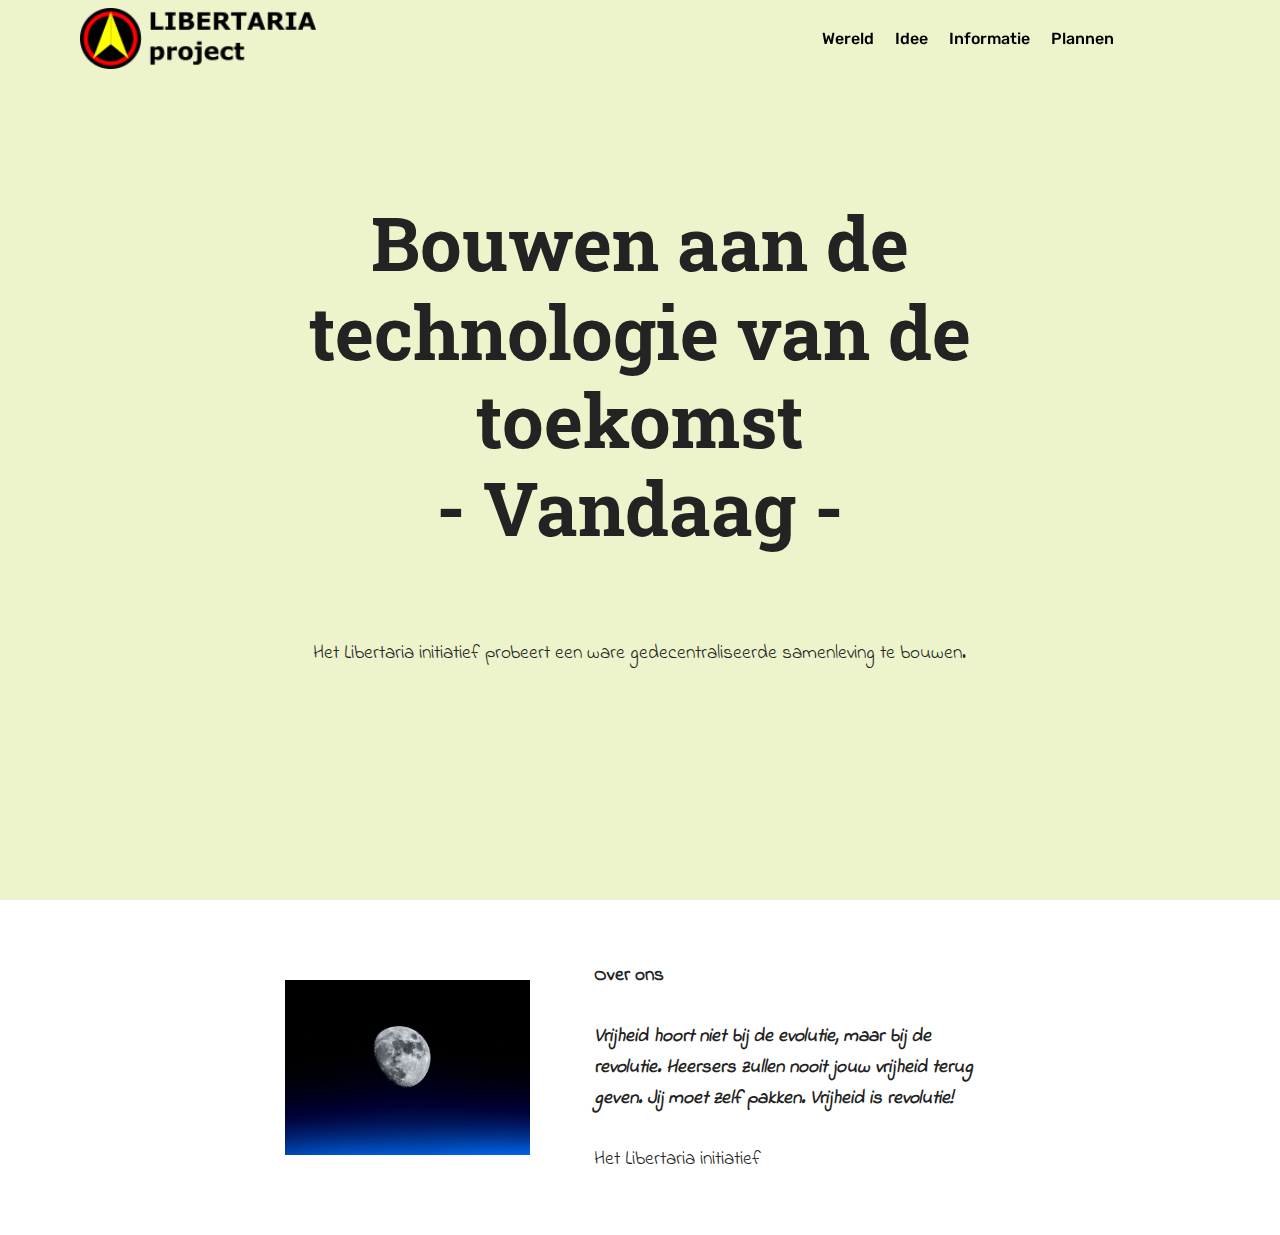
==== index.html @ 9c14b632 "create github pages" ====
<!DOCTYPE html>
<html>
<head>
  <!-- Site made with Mobirise Website Builder v4.1.7, https://mobirise.com -->
  <meta charset="UTF-8">
  <meta http-equiv="X-UA-Compatible" content="IE=edge">
  <meta name="generator" content="Mobirise v4.1.7, mobirise.com">
  <meta name="viewport" content="width=device-width, initial-scale=1">
  <link rel="shortcut icon" href="assets/images/libertaria-projectsmall-217x56.png" type="image/x-icon">
  <meta name="description" content="">
  <title>Home</title>
  <link rel="stylesheet" href="assets/web/assets/mobirise-icons/mobirise-icons.css">
  <link rel="stylesheet" href="assets/tether/tether.min.css">
  <link rel="stylesheet" href="assets/bootstrap/css/bootstrap.min.css">
  <link rel="stylesheet" href="assets/dropdown/css/style.css">
  <link rel="stylesheet" href="assets/theme/css/style.css">
  <link href="https://fonts.googleapis.com/css?family=Roboto+Slab:100,300,400,700" rel="stylesheet">
  <link href="https://fonts.googleapis.com/css?family=Rubik:300,300i,400,400i,500,500i,700,700i,900,900i" rel="stylesheet">
  <link href="https://fonts.googleapis.com/css?family=Indie+Flower:400" rel="stylesheet">
  <link href="assets/fonts/style.css" rel="stylesheet">
  <link rel="stylesheet" href="assets/mobirise/css/mbr-additional.css" type="text/css">
  
  
  
</head>
<body>
<section class="menu cid-quaQHUCO33" once="menu" id="menu2-0" data-rv-view="295">

    

    <nav class="navbar navbar-dropdown align-items-center navbar-fixed-top navbar-toggleable-sm bg-color transparent">
        <button class="navbar-toggler navbar-toggler-right" type="button" data-toggle="collapse" data-target="#navbarSupportedContent" aria-controls="navbarSupportedContent" aria-expanded="false" aria-label="Toggle navigation">
            <div class="hamburger">
                <span></span>
                <span></span>
                <span></span>
                <span></span>
            </div>
        </button>
        <div class="menu-logo">
            <div class="navbar-brand">
                <span class="navbar-logo">
                    <a href="index.html">
                        <img src="assets/images/libertaria-projectsmall-217x56.png" alt="Mobirise" title="" media-simple="true" style="height: 3.8rem;">
                    </a>
                </span>
                
            </div>
        </div>
        <div class="collapse navbar-collapse" id="navbarSupportedContent">
            <ul class="navbar-nav nav-dropdown nav-right" data-app-modern-menu="true"><li class="nav-item">
                    <a class="nav-link link text-black display-4" href="index.html">Wereld</a>
                </li><li class="nav-item"><a class="nav-link link text-black display-4" href="https://cammy1982.github.io/2NDLIB/idee.html">Idee</a></li><li class="nav-item"><a class="nav-link link text-black display-4" href="index.html">Informatie</a></li>
                <li class="nav-item">
                    <a class="nav-link link text-black display-4" href="index.html">Plannen &nbsp; &nbsp; &nbsp; &nbsp; &nbsp; &nbsp; &nbsp; &nbsp; &nbsp;&nbsp;</a>
                </li></ul>
            
        </div>
    </nav>
</section>

<section class="engine"><a href="https://mobirise.co/h">make a website</a></section><section class="cid-quaQOUe6c3 mbr-fullscreen" id="header2-1" data-bg-video="https://www.youtube.com/watch?v=McKlm_o2qlA&amp;index=49&amp;list=PLGmxyVGSCDKvmLInHxJ9VdiwEb82Lxd2E" data-rv-view="297">

    

    <div class="mbr-overlay" style="opacity: 0.4; background-color: rgb(234, 249, 149);"></div>

    <div class="container align-center">
        <div class="media-container-column mbr-white col-md-10 offset-md-1">
            <h1 class="mbr-section-title mbr-bold pb-3 mbr-fonts-style display-1">
                Bouwen aan de technologie van de toekomst<br>- Vandaag -</h1>
            
            <p class="mbr-text pb-3 mbr-fonts-style display-5"><br><br>Het Libertaria initiatief probeert een ware gedecentraliseerde samenleving te bouwen.</p>
            
        </div>
    </div>
    
</section>

<section class="mbr-section content6 cid-quaWLDuo01" id="content6-5" data-rv-view="301">
    
     
    
    <div class="container">
        <div class="media-container-row">
            <div class="col-12 col-md-8">
                <div class="media-container-row">
                    <div class="mbr-figure" style="width: 70%;">
                      <img src="assets/images/mbr-1512x1080.jpg" alt="Mobirise" title="" media-simple="true">  
                    </div>
                    <div class="media-content">
                        <div class="mbr-section-text">
                            <p class="mbr-text mb-0 mbr-fonts-style display-5"><strong>Over ons</strong><br><br><em><strong>Vrijheid hoort niet bij de evolutie, maar bij de revolutie. Heersers zullen nooit jouw vrijheid terug geven. Jij moet zelf pakken. Vrijheid is revolutie!&nbsp;</strong></em><br><br>Het Libertaria initiatief&nbsp;</p>
                        </div>
                    </div>
                </div>
            </div>
        </div>
    </div>
</section>


  <script src="assets/web/assets/jquery/jquery.min.js"></script>
  <script src="assets/tether/tether.min.js"></script>
  <script src="assets/bootstrap/js/bootstrap.min.js"></script>
  <script src="assets/smooth-scroll/smooth-scroll.js"></script>
  <script src="assets/dropdown/js/script.min.js"></script>
  <script src="assets/touch-swipe/jquery.touch-swipe.min.js"></script>
  <script src="assets/jquery-mb-ytplayer/jquery.mb.ytplayer.min.js"></script>
  <script src="assets/jquery-mb-vimeo_player/jquery.mb.vimeo_player.js"></script>
  <script src="assets/theme/js/script.js"></script>
  
  
</body>
</html>
---- assets/web/assets/mobirise-icons/mobirise-icons.css ----
@font-face {
  font-family: 'MobiriseIcons';
  src:  url('mobirise-icons.eot?spat4u');
  src:  url('mobirise-icons.eot?spat4u#iefix') format('embedded-opentype'),
    url('mobirise-icons.ttf?spat4u') format('truetype'),
    url('mobirise-icons.woff?spat4u') format('woff'),
    url('mobirise-icons.svg?spat4u#MobiriseIcons') format('svg');
  font-weight: normal;
  font-style: normal;
}

[class^="mbri-"], [class*=" mbri-"] {
  /* use !important to prevent issues with browser extensions that change fonts */
  font-family: MobiriseIcons !important;
  speak: none;
  font-style: normal;
  font-weight: normal;
  font-variant: normal;
  text-transform: none;
  line-height: 1;

  /* Better Font Rendering =========== */
  -webkit-font-smoothing: antialiased;
  -moz-osx-font-smoothing: grayscale;
}

.mbri-add-submenu:before {
  content: "\e900";
}
.mbri-alert:before {
  content: "\e901";
}
.mbri-align-center:before {
  content: "\e902";
}
.mbri-align-justify:before {
  content: "\e903";
}
.mbri-align-left:before {
  content: "\e904";
}
.mbri-align-right:before {
  content: "\e905";
}
.mbri-android:before {
  content: "\e906";
}
.mbri-apple:before {
  content: "\e907";
}
.mbri-arrow-down:before {
  content: "\e908";
}
.mbri-arrow-next:before {
  content: "\e909";
}
.mbri-arrow-prev:before {
  content: "\e90a";
}
.mbri-arrow-up:before {
  content: "\e90b";
}
.mbri-bold:before {
  content: "\e90c";
}
.mbri-bookmark:before {
  content: "\e90d";
}
.mbri-bootstrap:before {
  content: "\e90e";
}
.mbri-briefcase:before {
  content: "\e90f";
}
.mbri-browse:before {
  content: "\e910";
}
.mbri-bulleted-list:before {
  content: "\e911";
}
.mbri-calendar:before {
  content: "\e912";
}
.mbri-camera:before {
  content: "\e913";
}
.mbri-cart-add:before {
  content: "\e914";
}
.mbri-cart-full:before {
  content: "\e915";
}
.mbri-cash:before {
  content: "\e916";
}
.mbri-change-style:before {
  content: "\e917";
}
.mbri-chat:before {
  content: "\e918";
}
.mbri-clock:before {
  content: "\e919";
}
.mbri-close:before {
  content: "\e91a";
}
.mbri-cloud:before {
  content: "\e91b";
}
.mbri-code:before {
  content: "\e91c";
}
.mbri-contact-form:before {
  content: "\e91d";
}
.mbri-credit-card:before {
  content: "\e91e";
}
.mbri-cursor-click:before {
  content: "\e91f";
}
.mbri-cust-feedback:before {
  content: "\e920";
}
.mbri-database:before {
  content: "\e921";
}
.mbri-delivery:before {
  content: "\e922";
}
.mbri-desktop:before {
  content: "\e923";
}
.mbri-devices:before {
  content: "\e924";
}
.mbri-down:before {
  content: "\e925";
}
.mbri-download:before {
  content: "\e989";
}
.mbri-drag-n-drop:before {
  content: "\e927";
}
.mbri-drag-n-drop2:before {
  content: "\e928";
}
.mbri-edit:before {
  content: "\e929";
}
.mbri-edit2:before {
  content: "\e92a";
}
.mbri-error:before {
  content: "\e92b";
}
.mbri-extension:before {
  content: "\e92c";
}
.mbri-features:before {
  content: "\e92d";
}
.mbri-file:before {
  content: "\e92e";
}
.mbri-flag:before {
  content: "\e92f";
}
.mbri-folder:before {
  content: "\e930";
}
.mbri-gift:before {
  content: "\e931";
}
.mbri-github:before {
  content: "\e932";
}
.mbri-globe:before {
  content: "\e933";
}
.mbri-globe-2:before {
  content: "\e934";
}
.mbri-growing-chart:before {
  content: "\e935";
}
.mbri-hearth:before {
  content: "\e936";
}
.mbri-help:before {
  content: "\e937";
}
.mbri-home:before {
  content: "\e938";
}
.mbri-hot-cup:before {
  content: "\e939";
}
.mbri-idea:before {
  content: "\e93a";
}
.mbri-image-gallery:before {
  content: "\e93b";
}
.mbri-image-slider:before {
  content: "\e93c";
}
.mbri-info:before {
  content: "\e93d";
}
.mbri-italic:before {
  content: "\e93e";
}
.mbri-key:before {
  content: "\e93f";
}
.mbri-laptop:before {
  content: "\e940";
}
.mbri-layers:before {
  content: "\e941";
}
.mbri-left-right:before {
  content: "\e942";
}
.mbri-left:before {
  content: "\e943";
}
.mbri-letter:before {
  content: "\e944";
}
.mbri-like:before {
  content: "\e945";
}
.mbri-link:before {
  content: "\e946";
}
.mbri-lock:before {
  content: "\e947";
}
.mbri-login:before {
  content: "\e948";
}
.mbri-logout:before {
  content: "\e949";
}
.mbri-magic-stick:before {
  content: "\e94a";
}
.mbri-map-pin:before {
  content: "\e94b";
}
.mbri-menu:before {
  content: "\e94c";
}
.mbri-mobile:before {
  content: "\e94d";
}
.mbri-mobile2:before {
  content: "\e94e";
}
.mbri-mobirise:before {
  content: "\e94f";
}
.mbri-more-horizontal:before {
  content: "\e950";
}
.mbri-more-vertical:before {
  content: "\e951";
}
.mbri-music:before {
  content: "\e952";
}
.mbri-new-file:before {
  content: "\e953";
}
.mbri-numbered-list:before {
  content: "\e954";
}
.mbri-opened-folder:before {
  content: "\e955";
}
.mbri-pages:before {
  content: "\e956";
}
.mbri-paper-plane:before {
  content: "\e957";
}
.mbri-paperclip:before {
  content: "\e958";
}
.mbri-photo:before {
  content: "\e959";
}
.mbri-photos:before {
  content: "\e95a";
}
.mbri-pin:before {
  content: "\e95b";
}
.mbri-play:before {
  content: "\e95c";
}
.mbri-plus:before {
  content: "\e95d";
}
.mbri-preview:before {
  content: "\e95e";
}
.mbri-print:before {
  content: "\e95f";
}
.mbri-protect:before {
  content: "\e960";
}
.mbri-question:before {
  content: "\e961";
}
.mbri-quote-left:before {
  content: "\e962";
}
.mbri-quote-right:before {
  content: "\e963";
}
.mbri-refresh:before {
  content: "\e964";
}
.mbri-responsive:before {
  content: "\e965";
}
.mbri-right:before {
  content: "\e966";
}
.mbri-rocket:before {
  content: "\e967";
}
.mbri-sad-face:before {
  content: "\e968";
}
.mbri-sale:before {
  content: "\e969";
}
.mbri-save:before {
  content: "\e96a";
}
.mbri-search:before {
  content: "\e96b";
}
.mbri-setting:before {
  content: "\e96c";
}
.mbri-setting2:before {
  content: "\e96d";
}
.mbri-setting3:before {
  content: "\e96e";
}
.mbri-share:before {
  content: "\e96f";
}
.mbri-shopping-bag:before {
  content: "\e970";
}
.mbri-shopping-basket:before {
  content: "\e971";
}
.mbri-shopping-cart:before {
  content: "\e972";
}
.mbri-sites:before {
  content: "\e973";
}
.mbri-smile-face:before {
  content: "\e974";
}
.mbri-speed:before {
  content: "\e975";
}
.mbri-star:before {
  content: "\e976";
}
.mbri-success:before {
  content: "\e977";
}
.mbri-sun:before {
  content: "\e978";
}
.mbri-sun2:before {
  content: "\e979";
}
.mbri-tablet:before {
  content: "\e97a";
}
.mbri-tablet-vertical:before {
  content: "\e97b";
}
.mbri-target:before {
  content: "\e97c";
}
.mbri-timer:before {
  content: "\e97d";
}
.mbri-to-ftp:before {
  content: "\e97e";
}
.mbri-to-local-drive:before {
  content: "\e97f";
}
.mbri-touch-swipe:before {
  content: "\e980";
}
.mbri-touch:before {
  content: "\e981";
}
.mbri-trash:before {
  content: "\e982";
}
.mbri-underline:before {
  content: "\e983";
}
.mbri-unlink:before {
  content: "\e984";
}
.mbri-unlock:before {
  content: "\e985";
}
.mbri-up-down:before {
  content: "\e986";
}
.mbri-up:before {
  content: "\e987";
}
.mbri-update:before {
  content: "\e988";
}
.mbri-upload:before {
 content: "\e926"; 
}
.mbri-user:before {
  content: "\e98a";
}
.mbri-user2:before {
  content: "\e98b";
}
.mbri-users:before {
  content: "\e98c";
}
.mbri-video:before {
  content: "\e98d";
}
.mbri-video-play:before {
  content: "\e98e";
}
.mbri-watch:before {
  content: "\e98f";
}
.mbri-website-theme:before {
  content: "\e990";
}
.mbri-wifi:before {
  content: "\e991";
}
.mbri-windows:before {
  content: "\e992";
}
.mbri-zoom-out:before {
  content: "\e993";
}
.mbri-redo:before {
  content: "\e994";
}
.mbri-undo:before {
  content: "\e995";
}
---- assets/dropdown/css/style.css ----
.navbar-dropdown {
  left: 0;
  padding: 0;
  position: absolute;
  right: 0;
  top: 0;
  transition: all 0.45s ease;
  z-index: 1030;
  background: #282828; }
  .navbar-dropdown .navbar-logo {
    margin-right: 0.8rem;
    transition: margin 0.3s ease-in-out;
    vertical-align: middle; }
    .navbar-dropdown .navbar-logo img {
      height: 3.125rem;
      transition: all 0.3s ease-in-out; }
    .navbar-dropdown .navbar-logo.mbr-iconfont {
      font-size: 3.125rem;
      line-height: 3.125rem; }
  .navbar-dropdown .navbar-caption {
    font-weight: 700;
    white-space: normal;
    vertical-align: -4px;
    line-height: 3.125rem !important; }
    .navbar-dropdown .navbar-caption, .navbar-dropdown .navbar-caption:hover {
      color: inherit;
      text-decoration: none; }
  .navbar-dropdown .mbr-iconfont + .navbar-caption {
    vertical-align: -1px; }
  .navbar-dropdown.navbar-fixed-top {
    position: fixed; }
  .navbar-dropdown .navbar-brand span {
    vertical-align: -4px; }
  .navbar-dropdown.bg-color.transparent {
    background: none; }
  .navbar-dropdown.navbar-short .navbar-brand {
    padding: 0.625rem 0; }
    .navbar-dropdown.navbar-short .navbar-brand span {
      vertical-align: -1px; }
  .navbar-dropdown.navbar-short .navbar-caption {
    line-height: 2.375rem !important;
    vertical-align: -2px; }
  .navbar-dropdown.navbar-short .navbar-logo {
    margin-right: 0.5rem; }
    .navbar-dropdown.navbar-short .navbar-logo img {
      height: 2.375rem; }
    .navbar-dropdown.navbar-short .navbar-logo.mbr-iconfont {
      font-size: 2.375rem;
      line-height: 2.375rem; }
  .navbar-dropdown.navbar-short .mbr-table-cell {
    height: 3.625rem; }
  .navbar-dropdown .navbar-close {
    left: 0.6875rem;
    position: fixed;
    top: 0.75rem;
    z-index: 1000; }
  .navbar-dropdown .hamburger-icon {
    content: "";
    display: inline-block;
    vertical-align: middle;
    width: 16px;
    -webkit-box-shadow: 0 -6px 0 1px #282828,0 0 0 1px #282828,0 6px 0 1px #282828;
    -moz-box-shadow: 0 -6px 0 1px #282828,0 0 0 1px #282828,0 6px 0 1px #282828;
    box-shadow: 0 -6px 0 1px #282828,0 0 0 1px #282828,0 6px 0 1px #282828; }

.dropdown-menu .dropdown-toggle[data-toggle="dropdown-submenu"]::after {
  border-bottom: 0.35em solid transparent;
  border-left: 0.35em solid;
  border-right: 0;
  border-top: 0.35em solid transparent;
  margin-left: 0.3rem; }

.dropdown-menu .dropdown-item:focus {
  outline: 0; }

.nav-dropdown {
  font-size: 0.75rem;
  font-weight: 500;
  height: auto !important; }
  .nav-dropdown .nav-btn {
    padding-left: 1rem; }
  .nav-dropdown .link {
    margin: .667em 1.667em;
    font-weight: 500;
    padding: 0;
    transition: color .2s ease-in-out; }
    .nav-dropdown .link.dropdown-toggle {
      margin-right: 2.583em; }
      .nav-dropdown .link.dropdown-toggle::after {
        margin-left: .25rem;
        border-top: 0.35em solid;
        border-right: 0.35em solid transparent;
        border-left: 0.35em solid transparent;
        border-bottom: 0; }
      .nav-dropdown .link.dropdown-toggle[aria-expanded="true"] {
        margin: 0;
        padding: 0.667em 3.263em  0.667em 1.667em; }
  .nav-dropdown .link::after,
  .nav-dropdown .dropdown-item::after {
    color: inherit; }
  .nav-dropdown .btn {
    font-size: 0.75rem;
    font-weight: 700;
    letter-spacing: 0;
    margin-bottom: 0;
    padding-left: 1.25rem;
    padding-right: 1.25rem; }
  .nav-dropdown .dropdown-menu {
    border-radius: 0;
    border: 0;
    left: 0;
    margin: 0;
    padding-bottom: 1.25rem;
    padding-top: 1.25rem;
    position: relative; }
  .nav-dropdown .dropdown-submenu {
    margin-left: 0.125rem;
    top: 0; }
  .nav-dropdown .dropdown-item {
    font-weight: 500;
    line-height: 2;
    padding: 0.3846em 4.615em 0.3846em 1.5385em;
    position: relative;
    transition: color .2s ease-in-out, background-color .2s ease-in-out; }
    .nav-dropdown .dropdown-item::after {
      margin-top: -0.3077em;
      position: absolute;
      right: 1.1538em;
      top: 50%; }
    .nav-dropdown .dropdown-item:focus, .nav-dropdown .dropdown-item:hover {
      background: none; }

@media (max-width: 767px) {
  .nav-dropdown.navbar-toggleable-sm {
    bottom: 0;
    display: none;
    left: 0;
    overflow-x: hidden;
    position: fixed;
    top: 0;
    transform: translateX(-100%);
    -ms-transform: translateX(-100%);
    -webkit-transform: translateX(-100%);
    width: 18.75rem;
    z-index: 999; } }
.nav-dropdown.navbar-toggleable-xl {
  bottom: 0;
  display: none;
  left: 0;
  overflow-x: hidden;
  position: fixed;
  top: 0;
  transform: translateX(-100%);
  -ms-transform: translateX(-100%);
  -webkit-transform: translateX(-100%);
  width: 18.75rem;
  z-index: 999; }

.nav-dropdown-sm {
  display: block !important;
  overflow-x: hidden;
  overflow: auto;
  padding-top: 3.875rem; }
  .nav-dropdown-sm::after {
    content: "";
    display: block;
    height: 3rem;
    width: 100%; }
  .nav-dropdown-sm.collapse.in ~ .navbar-close {
    display: block !important; }
  .nav-dropdown-sm.collapsing, .nav-dropdown-sm.collapse.in {
    transform: translateX(0);
    -ms-transform: translateX(0);
    -webkit-transform: translateX(0);
    transition: all 0.25s ease-out;
    -webkit-transition: all 0.25s ease-out;
    background: #282828; }
  .nav-dropdown-sm.collapsing[aria-expanded="false"] {
    transform: translateX(-100%);
    -ms-transform: translateX(-100%);
    -webkit-transform: translateX(-100%); }
  .nav-dropdown-sm .nav-item {
    display: block;
    margin-left: 0 !important;
    padding-left: 0; }
  .nav-dropdown-sm .link,
  .nav-dropdown-sm .dropdown-item {
    border-top: 1px dotted rgba(255, 255, 255, 0.1);
    font-size: 0.8125rem;
    line-height: 1.6;
    margin: 0 !important;
    padding: 0.875rem 2.4rem 0.875rem 1.5625rem !important;
    position: relative;
    white-space: normal; }
    .nav-dropdown-sm .link:focus, .nav-dropdown-sm .link:hover,
    .nav-dropdown-sm .dropdown-item:focus,
    .nav-dropdown-sm .dropdown-item:hover {
      background: rgba(0, 0, 0, 0.2) !important;
      color: #c0a375; }
  .nav-dropdown-sm .nav-btn {
    position: relative;
    padding: 1.5625rem 1.5625rem 0 1.5625rem; }
    .nav-dropdown-sm .nav-btn::before {
      border-top: 1px dotted rgba(255, 255, 255, 0.1);
      content: "";
      left: 0;
      position: absolute;
      top: 0;
      width: 100%; }
    .nav-dropdown-sm .nav-btn + .nav-btn {
      padding-top: 0.625rem; }
      .nav-dropdown-sm .nav-btn + .nav-btn::before {
        display: none; }
  .nav-dropdown-sm .btn {
    padding: 0.625rem 0; }
  .nav-dropdown-sm .dropdown-toggle[data-toggle="dropdown-submenu"]::after {
    margin-left: .25rem;
    border-top: 0.35em solid;
    border-right: 0.35em solid transparent;
    border-left: 0.35em solid transparent;
    border-bottom: 0; }
  .nav-dropdown-sm .dropdown-toggle[data-toggle="dropdown-submenu"][aria-expanded="true"]::after {
    border-top: 0;
    border-right: 0.35em solid transparent;
    border-left: 0.35em solid transparent;
    border-bottom: 0.35em solid; }
  .nav-dropdown-sm .dropdown-menu {
    margin: 0;
    padding: 0;
    position: relative;
    top: 0;
    left: 0;
    width: 100%;
    border: 0;
    float: none;
    border-radius: 0;
    background: none; }
  .nav-dropdown-sm .dropdown-submenu {
    left: 100%;
    margin-left: 0.125rem;
    margin-top: -1.25rem;
    top: 0; }

.navbar-toggleable-sm .nav-dropdown .dropdown-menu {
  position: absolute; }

.navbar-toggleable-sm .nav-dropdown .dropdown-submenu {
  left: 100%;
  margin-left: 0.125rem;
  margin-top: -1.25rem;
  top: 0; }

.navbar-toggleable-sm.opened .nav-dropdown .dropdown-menu {
  position: relative; }

.navbar-toggleable-sm.opened .nav-dropdown .dropdown-submenu {
  left: 0;
  margin-left: 00rem;
  margin-top: 0rem;
  top: 0; }

.is-builder .nav-dropdown.collapsing {
  transition: none !important; }

/*# sourceMappingURL=style.css.map */
---- assets/theme/css/style.css ----
/*!
 * Mobirise v4 theme (https://mobirise.com/)
 * Copyright 2017 Mobirise
 */
section {
  background-color: #eeeeee; }

section,
.container,
.container-fluid {
  position: relative;
  word-wrap: break-word; }

a.mbr-iconfont:hover {
  text-decoration: none; }

.article .lead p, .article .lead ul, .article .lead ol, .article .lead pre, .article .lead blockquote {
  margin-bottom: 0; }

a {
  font-style: normal;
  font-weight: 400;
  cursor: pointer; }
  a, a:hover {
    text-decoration: none; }

figure {
  margin-bottom: 0; }

body {
  color: #232323; }

h1, h2, h3, h4, h5, h6,
.h1, .h2, .h3, .h4, .h5, .h6,
.display-1, .display-2, .display-3, .display-4 {
  line-height: 1;
  word-break: break-word;
  word-wrap: break-word; }

b, strong {
  font-weight: bold; }

blockquote {
  padding: 10px 0 10px 20px;
  position: relative;
  border-left: 2px solid;
  border-color: #ff3366; }

input:-webkit-autofill, input:-webkit-autofill:hover, input:-webkit-autofill:focus, input:-webkit-autofill:active {
  transition-delay: 9999s;
  transition-property: background-color, color; }

textarea[type="hidden"] {
  display: none; }

body {
  position: relative; }

section {
  background-position: 50% 50%;
  background-repeat: no-repeat;
  background-size: cover; }
  section .mbr-background-video,
  section .mbr-background-video-preview {
    position: absolute;
    bottom: 0;
    left: 0;
    right: 0;
    top: 0; }

.hidden {
  visibility: hidden; }

.mbr-z-index20 {
  z-index: 20; }

/*! Base colors */
.mbr-white {
  color: #ffffff; }

.mbr-black {
  color: #000000; }

.mbr-bg-white {
  background-color: #ffffff; }

.mbr-bg-black {
  background-color: #000000; }

/*! Text-aligns */
.align-left {
  text-align: left; }

.align-center {
  text-align: center; }

.align-right {
  text-align: right; }

@media (max-width: 767px) {
  .align-left, .align-center, .align-right, .mbr-section-btn, .mbr-section-title {
    text-align: center; } }
/*! Font-weight  */
.mbr-light {
  font-weight: 300; }

.mbr-regular {
  font-weight: 400; }

.mbr-semibold {
  font-weight: 500; }

.mbr-bold {
  font-weight: 700; }

/*! Media  */
.media-size-item {
  -webkit-flex: 1 1 auto;
  -moz-flex: 1 1 auto;
  -ms-flex: 1 1 auto;
  -o-flex: 1 1 auto;
  flex: 1 1 auto; }

.media-content {
  -webkit-flex-basis: 100%;
  flex-basis: 100%; }

.media-container-row {
  display: -ms-flexbox;
  display: -webkit-flex;
  display: flex;
  -webkit-flex-direction: row;
  -ms-flex-direction: row;
  flex-direction: row;
  -webkit-flex-wrap: wrap;
  -ms-flex-wrap: wrap;
  flex-wrap: wrap;
  -webkit-justify-content: center;
  -ms-flex-pack: center;
  justify-content: center;
  -webkit-align-content: center;
  -ms-flex-line-pack: center;
  align-content: center;
  -webkit-align-items: start;
  -ms-flex-align: start;
  align-items: start; }
  .media-container-row .media-size-item {
    width: 400px; }

.media-container-column {
  display: -ms-flexbox;
  display: -webkit-flex;
  display: flex;
  -webkit-flex-direction: column;
  -ms-flex-direction: column;
  flex-direction: column;
  -webkit-flex-wrap: wrap;
  -ms-flex-wrap: wrap;
  flex-wrap: wrap;
  -webkit-justify-content: center;
  -ms-flex-pack: center;
  justify-content: center;
  -webkit-align-content: center;
  -ms-flex-line-pack: center;
  align-content: center;
  -webkit-align-items: stretch;
  -ms-flex-align: stretch;
  align-items: stretch; }
  .media-container-column > * {
    width: 100%; }

@media (min-width: 992px) {
  .media-container-row {
    -webkit-flex-wrap: nowrap;
    -ms-flex-wrap: nowrap;
    flex-wrap: nowrap; } }
figure {
  overflow: hidden; }

figure[mbr-media-size] {
  transition: width 0.1s; }

.mbr-figure img, .mbr-figure iframe {
  display: block;
  width: 100%; }

.card {
  background-color: transparent;
  border: none; }

.card-img {
  text-align: center;
  flex-shrink: 0; }

.media {
  max-width: 100%;
  margin: 0 auto; }

.mbr-figure {
  -ms-flex-item-align: center;
  -ms-grid-row-align: center;
  -webkit-align-self: center;
  align-self: center; }

.media-container > div {
  max-width: 100%; }

.mbr-figure img, .card-img img {
  width: 100%; }

@media (max-width: 991px) {
  .media-size-item {
    width: auto !important; }

  .media {
    width: auto; }

  .mbr-figure {
    width: 100% !important; } }
/*! Buttons */
.mbr-section-btn {
  margin-left: -.25rem;
  margin-right: -.25rem;
  font-size: 0; }

nav .mbr-section-btn {
  margin-left: 0rem;
  margin-right: 0rem; }

/*! Btn icon margin */
.btn .mbr-iconfont, .btn.btn-sm .mbr-iconfont {
  cursor: pointer;
  margin-right: 0.5rem; }

.btn.btn-md .mbr-iconfont, .btn.btn-md .mbr-iconfont {
  margin-right: 0.8rem; }

.mbr-regular {
  font-weight: 400; }

.mbr-semibold {
  font-weight: 500; }

.mbr-bold {
  font-weight: 700; }

[type="submit"] {
  -webkit-appearance: none; }

/*! Full-screen */
.mbr-fullscreen .mbr-overlay {
  min-height: 100vh; }

.mbr-fullscreen {
  display: flex;
  display: -webkit-flex;
  display: -moz-flex;
  display: -ms-flex;
  display: -o-flex;
  align-items: center;
  -webkit-align-items: center;
  min-height: 100vh;
  padding-top: 3rem;
  padding-bottom: 3rem; }

/*! Map */
.map {
  height: 25rem;
  position: relative; }
  .map iframe {
    width: 100%;
    height: 100%; }

/* Form */
.form-asterisk {
  font-family: initial;
  position: absolute;
  top: -2px;
  font-weight: normal; }

/*! Scroll to top arrow */
.mbr-arrow-up {
  bottom: 25px;
  right: 90px;
  position: fixed;
  text-align: right;
  z-index: 5000;
  color: #ffffff;
  font-size: 32px;
  transform: rotate(180deg);
  -webkit-transform: rotate(180deg); }

.mbr-arrow-up a {
  background: rgba(0, 0, 0, 0.2);
  border-radius: 3px;
  color: #fff;
  display: inline-block;
  height: 60px;
  width: 60px;
  outline-style: none !important;
  position: relative;
  text-decoration: none;
  transition: all .3s ease-in-out;
  cursor: pointer;
  text-align: center; }
  .mbr-arrow-up a:hover {
    background-color: rgba(0, 0, 0, 0.4); }
  .mbr-arrow-up a i {
    line-height: 60px; }

.mbr-arrow-up-icon {
  display: block;
  color: #fff; }

.mbr-arrow-up-icon::before {
  content: "\203a";
  display: inline-block;
  font-family: serif;
  font-size: 32px;
  line-height: 1;
  font-style: normal;
  position: relative;
  top: 6px;
  left: -4px;
  -webkit-transform: rotate(-90deg);
  transform: rotate(-90deg); }

/*! Arrow Down */
.mbr-arrow {
  position: absolute;
  bottom: 45px;
  left: 50%;
  width: 60px;
  height: 60px;
  cursor: pointer;
  background-color: rgba(80, 80, 80, 0.5);
  border-radius: 50%;
  -webkit-transform: translateX(-50%);
  transform: translateX(-50%); }
  .mbr-arrow > a {
    display: inline-block;
    text-decoration: none;
    outline-style: none;
    -webkit-animation: arrowdown 1.7s ease-in-out infinite;
    animation: arrowdown 1.7s ease-in-out infinite; }
    .mbr-arrow > a > i {
      position: absolute;
      top: -2px;
      left: 15px;
      font-size: 2rem; }

@keyframes arrowdown {
  0% {
    transform: translateY(0px);
    -webkit-transform: translateY(0px); }
  50% {
    transform: translateY(-5px);
    -webkit-transform: translateY(-5px); }
  100% {
    transform: translateY(0px);
    -webkit-transform: translateY(0px); } }
@-webkit-keyframes arrowdown {
  0% {
    transform: translateY(0px);
    -webkit-transform: translateY(0px); }
  50% {
    transform: translateY(-5px);
    -webkit-transform: translateY(-5px); }
  100% {
    transform: translateY(0px);
    -webkit-transform: translateY(0px); } }
@media (max-width: 500px) {
  .mbr-arrow-up {
    left: 50%;
    right: auto;
    transform: translateX(-50%) rotate(180deg);
    -webkit-transform: translateX(-50%) rotate(180deg); } }
/*Gradients animation*/
@keyframes gradient-animation {
  from {
    background-position: 0% 100%;
    animation-timing-function: ease-in-out; }
  to {
    background-position: 100% 0%;
    animation-timing-function: ease-in-out; } }
@-webkit-keyframes gradient-animation {
  from {
    background-position: 0% 100%;
    animation-timing-function: ease-in-out; }
  to {
    background-position: 100% 0%;
    animation-timing-function: ease-in-out; } }
.bg-gradient {
  background-size: 200% 200%;
  animation: gradient-animation 5s infinite alternate;
  -webkit-animation: gradient-animation 5s infinite alternate; }

.menu .navbar-brand {
  display: -webkit-flex; }
  .menu .navbar-brand span {
    display: flex;
    display: -webkit-flex; }
  .menu .navbar-brand .navbar-caption-wrap {
    display: -webkit-flex; }
  .menu .navbar-brand .navbar-logo img {
    display: -webkit-flex; }
@media (min-width: 768px) and (max-width: 991px) {
  .menu .navbar-toggleable-sm .navbar-nav {
    display: -webkit-box;
    display: -webkit-flex;
    display: -ms-flexbox; } }
@media (min-width: 992px) {
  .menu .navbar-nav.nav-dropdown {
    display: -webkit-flex; }
  .menu .navbar-toggleable-sm .navbar-collapse {
    display: -webkit-flex !important; } }

/*# sourceMappingURL=style.css.map */
.engine {
	position: absolute;
	text-indent: -2400px;
	text-align: center;
	padding: 0;
	top: 0;
	left: -2400px;
}
---- assets/mobirise/css/mbr-additional.css ----
@import url(../../../https://fonts.googleapis.com/css?family=Roboto+Slab:100,300,400,700);
@import url(../../../https://fonts.googleapis.com/css?family=Rubik:300,300i,400,400i,500,500i,700,700i,900,900i);
@import url(../../../https://fonts.googleapis.com/css?family=Indie+Flower:400);





body {
  font-family: Rubik;
  font-style: normal;
  line-height: 1.5;
}
.mbr-section-title {
  font-style: normal;
  line-height: 1.2;
}
.mbr-section-subtitle {
  line-height: 1.3;
}
.mbr-text {
  font-style: normal;
  line-height: 1.6;
}
.display-1 {
  font-family: 'Roboto Slab', serif;
  font-size: 4.6rem;
}
.display-1 > .mbr-iconfont {
  font-size: 7.36rem;
}
.display-2 {
  font-family: 'Rubik', sans-serif;
  font-size: 1.6rem;
}
.display-2 > .mbr-iconfont {
  font-size: 2.56rem;
}
.display-4 {
  font-family: 'Rubik', sans-serif;
  font-size: 1rem;
}
.display-4 > .mbr-iconfont {
  font-size: 1.6rem;
}
.display-5 {
  font-family: 'Indie Flower', handwriting;
  font-size: 1.2rem;
}
.display-5 > .mbr-iconfont {
  font-size: 1.92rem;
}
.display-7 {
  font-family: 'Rubik', sans-serif;
  font-size: 1rem;
}
.display-7 > .mbr-iconfont {
  font-size: 1.6rem;
}
/* ---- Fluid typography for mobile devices ---- */
/* 1.4 - font scale ratio ( bootstrap == 1.42857 ) */
/* 100vw - current viewport width */
/* (48 - 20)  48 == 48rem == 768px, 20 == 20rem == 320px(minimal supported viewport) */
/* 0.65 - min scale variable, may vary */
@media (max-width: 768px) {
  .display-1 {
    font-size: 3.68rem;
    font-size: calc( 2.26rem + (4.6 - 2.26) * ((100vw - 20rem) / (48 - 20)));
    line-height: calc( 1.4 * (2.26rem + (4.6 - 2.26) * ((100vw - 20rem) / (48 - 20))));
  }
  .display-2 {
    font-size: 1.28rem;
    font-size: calc( 1.21rem + (1.6 - 1.21) * ((100vw - 20rem) / (48 - 20)));
    line-height: calc( 1.4 * (1.21rem + (1.6 - 1.21) * ((100vw - 20rem) / (48 - 20))));
  }
  .display-4 {
    font-size: 0.8rem;
    font-size: calc( 1rem + (1 - 1) * ((100vw - 20rem) / (48 - 20)));
    line-height: calc( 1.4 * (1rem + (1 - 1) * ((100vw - 20rem) / (48 - 20))));
  }
  .display-5 {
    font-size: 0.96rem;
    font-size: calc( 1.07rem + (1.2 - 1.07) * ((100vw - 20rem) / (48 - 20)));
    line-height: calc( 1.4 * (1.07rem + (1.2 - 1.07) * ((100vw - 20rem) / (48 - 20))));
  }
}
/* Buttons */
.btn {
  font-weight: 500;
  border-width: 2px;
  font-style: normal;
  letter-spacing: 1px;
  margin: .4rem .8rem;
  white-space: normal;
  -webkit-transition: all 0.3s ease-in-out;
  -moz-transition: all 0.3s ease-in-out;
  transition: all 0.3s ease-in-out;
  padding: 1rem 3rem;
  border-radius: 3px;
  display: inline-flex;
  align-items: center;
  justify-content: center;
  word-break: break-word;
}
.btn-sm {
  font-weight: 500;
  letter-spacing: 1px;
  -webkit-transition: all 0.3s ease-in-out;
  -moz-transition: all 0.3s ease-in-out;
  transition: all 0.3s ease-in-out;
  padding: 0.6rem 1.5rem;
  border-radius: 3px;
}
.btn-md {
  font-weight: 500;
  letter-spacing: 1px;
  margin: .4rem .8rem !important;
  -webkit-transition: all 0.3s ease-in-out;
  -moz-transition: all 0.3s ease-in-out;
  transition: all 0.3s ease-in-out;
  padding: 1rem 3rem;
  border-radius: 3px;
}
.btn-lg {
  font-weight: 500;
  letter-spacing: 1px;
  margin: .4rem .8rem !important;
  -webkit-transition: all 0.3s ease-in-out;
  -moz-transition: all 0.3s ease-in-out;
  transition: all 0.3s ease-in-out;
  padding: 1.2rem 3.2rem;
  border-radius: 3px;
}
.bg-primary {
  background-color: #149dcc !important;
}
.bg-success {
  background-color: #f7ed4a !important;
}
.bg-info {
  background-color: #82786e !important;
}
.bg-warning {
  background-color: #879a9f !important;
}
.bg-danger {
  background-color: #b1a374 !important;
}
.btn-primary,
.btn-primary:active,
.btn-primary.active {
  background-color: #149dcc;
  border-color: #149dcc;
  color: #ffffff;
}
.btn-primary:hover,
.btn-primary:focus,
.btn-primary.focus {
  color: #ffffff;
  background-color: #0d6786;
  border-color: #0d6786;
}
.btn-primary.disabled,
.btn-primary:disabled {
  color: #ffffff !important;
  background-color: #0d6786 !important;
  border-color: #0d6786 !important;
}
.btn-secondary,
.btn-secondary:active,
.btn-secondary.active {
  background-color: #ff3366;
  border-color: #ff3366;
  color: #ffffff;
}
.btn-secondary:hover,
.btn-secondary:focus,
.btn-secondary.focus {
  color: #ffffff;
  background-color: #e50039;
  border-color: #e50039;
}
.btn-secondary.disabled,
.btn-secondary:disabled {
  color: #ffffff !important;
  background-color: #e50039 !important;
  border-color: #e50039 !important;
}
.btn-info,
.btn-info:active,
.btn-info.active {
  background-color: #82786e;
  border-color: #82786e;
  color: #ffffff;
}
.btn-info:hover,
.btn-info:focus,
.btn-info.focus {
  color: #ffffff;
  background-color: #59524b;
  border-color: #59524b;
}
.btn-info.disabled,
.btn-info:disabled {
  color: #ffffff !important;
  background-color: #59524b !important;
  border-color: #59524b !important;
}
.btn-success,
.btn-success:active,
.btn-success.active {
  background-color: #f7ed4a;
  border-color: #f7ed4a;
  color: #ffffff;
}
.btn-success:hover,
.btn-success:focus,
.btn-success.focus {
  color: #ffffff;
  background-color: #eadd0a;
  border-color: #eadd0a;
}
.btn-success.disabled,
.btn-success:disabled {
  color: #ffffff !important;
  background-color: #eadd0a !important;
  border-color: #eadd0a !important;
}
.btn-warning,
.btn-warning:active,
.btn-warning.active {
  background-color: #879a9f;
  border-color: #879a9f;
  color: #ffffff;
}
.btn-warning:hover,
.btn-warning:focus,
.btn-warning.focus {
  color: #ffffff;
  background-color: #617479;
  border-color: #617479;
}
.btn-warning.disabled,
.btn-warning:disabled {
  color: #ffffff !important;
  background-color: #617479 !important;
  border-color: #617479 !important;
}
.btn-danger,
.btn-danger:active,
.btn-danger.active {
  background-color: #b1a374;
  border-color: #b1a374;
  color: #ffffff;
}
.btn-danger:hover,
.btn-danger:focus,
.btn-danger.focus {
  color: #ffffff;
  background-color: #8b7d4e;
  border-color: #8b7d4e;
}
.btn-danger.disabled,
.btn-danger:disabled {
  color: #ffffff !important;
  background-color: #8b7d4e !important;
  border-color: #8b7d4e !important;
}
.btn-white {
  color: #333333 !important;
}
.btn-white,
.btn-white:active,
.btn-white.active {
  background-color: #ffffff;
  border-color: #ffffff;
  color: #ffffff;
}
.btn-white:hover,
.btn-white:focus,
.btn-white.focus {
  color: #ffffff;
  background-color: #d4d4d4;
  border-color: #d4d4d4;
}
.btn-white.disabled,
.btn-white:disabled {
  color: #ffffff !important;
  background-color: #d4d4d4 !important;
  border-color: #d4d4d4 !important;
}
.btn-black,
.btn-black:active,
.btn-black.active {
  background-color: #333333;
  border-color: #333333;
  color: #ffffff;
}
.btn-black:hover,
.btn-black:focus,
.btn-black.focus {
  color: #ffffff;
  background-color: #0d0d0d;
  border-color: #0d0d0d;
}
.btn-black.disabled,
.btn-black:disabled {
  color: #ffffff !important;
  background-color: #0d0d0d !important;
  border-color: #0d0d0d !important;
}
.btn-primary-outline,
.btn-primary-outline:active,
.btn-primary-outline.active {
  background: none;
  border-color: #0b566f;
  color: #0b566f;
}
.btn-primary-outline:hover,
.btn-primary-outline:focus,
.btn-primary-outline.focus {
  color: #ffffff;
  background-color: #149dcc;
  border-color: #149dcc;
}
.btn-primary-outline.disabled,
.btn-primary-outline:disabled {
  color: #ffffff !important;
  background-color: #149dcc !important;
  border-color: #149dcc !important;
}
.btn-secondary-outline,
.btn-secondary-outline:active,
.btn-secondary-outline.active {
  background: none;
  border-color: #cc0033;
  color: #cc0033;
}
.btn-secondary-outline:hover,
.btn-secondary-outline:focus,
.btn-secondary-outline.focus {
  color: #ffffff;
  background-color: #ff3366;
  border-color: #ff3366;
}
.btn-secondary-outline.disabled,
.btn-secondary-outline:disabled {
  color: #ffffff !important;
  background-color: #ff3366 !important;
  border-color: #ff3366 !important;
}
.btn-info-outline,
.btn-info-outline:active,
.btn-info-outline.active {
  background: none;
  border-color: #4b453f;
  color: #4b453f;
}
.btn-info-outline:hover,
.btn-info-outline:focus,
.btn-info-outline.focus {
  color: #ffffff;
  background-color: #82786e;
  border-color: #82786e;
}
.btn-info-outline.disabled,
.btn-info-outline:disabled {
  color: #ffffff !important;
  background-color: #82786e !important;
  border-color: #82786e !important;
}
.btn-success-outline,
.btn-success-outline:active,
.btn-success-outline.active {
  background: none;
  border-color: #d2c609;
  color: #d2c609;
}
.btn-success-outline:hover,
.btn-success-outline:focus,
.btn-success-outline.focus {
  color: #ffffff;
  background-color: #f7ed4a;
  border-color: #f7ed4a;
}
.btn-success-outline.disabled,
.btn-success-outline:disabled {
  color: #ffffff !important;
  background-color: #f7ed4a !important;
  border-color: #f7ed4a !important;
}
.btn-warning-outline,
.btn-warning-outline:active,
.btn-warning-outline.active {
  background: none;
  border-color: #55666b;
  color: #55666b;
}
.btn-warning-outline:hover,
.btn-warning-outline:focus,
.btn-warning-outline.focus {
  color: #ffffff;
  background-color: #879a9f;
  border-color: #879a9f;
}
.btn-warning-outline.disabled,
.btn-warning-outline:disabled {
  color: #ffffff !important;
  background-color: #879a9f !important;
  border-color: #879a9f !important;
}
.btn-danger-outline,
.btn-danger-outline:active,
.btn-danger-outline.active {
  background: none;
  border-color: #7a6e45;
  color: #7a6e45;
}
.btn-danger-outline:hover,
.btn-danger-outline:focus,
.btn-danger-outline.focus {
  color: #ffffff;
  background-color: #b1a374;
  border-color: #b1a374;
}
.btn-danger-outline.disabled,
.btn-danger-outline:disabled {
  color: #ffffff !important;
  background-color: #b1a374 !important;
  border-color: #b1a374 !important;
}
.btn-black-outline,
.btn-black-outline:active,
.btn-black-outline.active {
  background: none;
  border-color: #000000;
  color: #000000;
}
.btn-black-outline:hover,
.btn-black-outline:focus,
.btn-black-outline.focus {
  color: #ffffff;
  background-color: #333333;
  border-color: #333333;
}
.btn-black-outline.disabled,
.btn-black-outline:disabled {
  color: #ffffff !important;
  background-color: #333333 !important;
  border-color: #333333 !important;
}
.btn-white-outline,
.btn-white-outline:active,
.btn-white-outline.active {
  background: none;
  border-color: #ffffff;
  color: #ffffff;
}
.btn-white-outline:hover,
.btn-white-outline:focus,
.btn-white-outline.focus {
  color: #333333;
  background-color: #ffffff;
  border-color: #ffffff;
}
.text-primary {
  color: #149dcc !important;
}
.text-secondary {
  color: #ff3366 !important;
}
.text-success {
  color: #f7ed4a !important;
}
.text-info {
  color: #82786e !important;
}
.text-warning {
  color: #879a9f !important;
}
.text-danger {
  color: #b1a374 !important;
}
.text-white {
  color: #ffffff !important;
}
.text-black {
  color: #000000 !important;
}
a.text-primary:hover,
a.text-primary:focus {
  color: #0b566f !important;
}
a.text-secondary:hover,
a.text-secondary:focus {
  color: #cc0033 !important;
}
a.text-success:hover,
a.text-success:focus {
  color: #d2c609 !important;
}
a.text-info:hover,
a.text-info:focus {
  color: #4b453f !important;
}
a.text-warning:hover,
a.text-warning:focus {
  color: #55666b !important;
}
a.text-danger:hover,
a.text-danger:focus {
  color: #7a6e45 !important;
}
a.text-white:hover,
a.text-white:focus {
  color: #b3b3b3 !important;
}
a.text-black:hover,
a.text-black:focus {
  color: #4d4d4d !important;
}
.alert-success {
  background-color: #70c770;
}
.alert-info {
  background-color: #82786e;
}
.alert-warning {
  background-color: #879a9f;
}
.alert-danger {
  background-color: #b1a374;
}
.mbr-section-btn a.btn:not(.btn-form) {
  border-radius: 100px;
}
.mbr-section-btn a.btn:not(.btn-form):hover {
  box-shadow: 0 10px 40px 0 rgba(0, 0, 0, 0.2);
}
.mbr-gallery-filter li a {
  border-radius: 100px !important;
}
.mbr-gallery-filter li.active .btn {
  background-color: #149dcc;
  border-color: #149dcc;
  color: #ffffff;
}
.mbr-gallery-filter li.active .btn:focus {
  box-shadow: none;
}
.nav-tabs .nav-link {
  border-radius: 100px !important;
}
.btn-form {
  border-radius: 0;
}
.btn-form:hover {
  cursor: pointer;
}
a,
a:hover {
  color: #149dcc;
}
.mbr-plan-header.bg-primary .mbr-plan-subtitle,
.mbr-plan-header.bg-primary .mbr-plan-price-desc {
  color: #b4e6f8;
}
.mbr-plan-header.bg-success .mbr-plan-subtitle,
.mbr-plan-header.bg-success .mbr-plan-price-desc {
  color: #ffffff;
}
.mbr-plan-header.bg-info .mbr-plan-subtitle,
.mbr-plan-header.bg-info .mbr-plan-price-desc {
  color: #beb8b2;
}
.mbr-plan-header.bg-warning .mbr-plan-subtitle,
.mbr-plan-header.bg-warning .mbr-plan-price-desc {
  color: #ced6d8;
}
.mbr-plan-header.bg-danger .mbr-plan-subtitle,
.mbr-plan-header.bg-danger .mbr-plan-price-desc {
  color: #dfd9c6;
}
/* Scroll to top button*/
.scrollToTop_wraper {
  opacity: 0 !important;
}
/* Others*/
.note-check a[data-value=Rubik] {
  font-style: normal;
}
.mbr-arrow a {
  color: #ffffff;
}
.form-control-label {
  position: relative;
  cursor: pointer;
  margin-bottom: .357em;
  padding: 0;
}
.alert {
  color: #ffffff;
  border-radius: 0;
  border: 0;
  font-size: .875rem;
  line-height: 1.5;
  margin-bottom: 1.875rem;
  padding: 1.25rem;
  position: relative;
}
.alert.alert-form::after {
  background-color: inherit;
  bottom: -7px;
  content: "";
  display: block;
  height: 14px;
  left: 50%;
  margin-left: -7px;
  position: absolute;
  transform: rotate(45deg);
  width: 14px;
}
.form-control {
  background-color: #f5f5f5;
  box-shadow: none;
  color: #565656;
  font-family: 'Rubik', sans-serif;
  font-size: 1rem;
  line-height: 1.43;
  min-height: 3.5em;
  padding: 1.07em .5em;
}
.form-control > .mbr-iconfont {
  font-size: 1.6rem;
}
.form-control,
.form-control:focus {
  border: 1px solid #e8e8e8;
}
.form-active .form-control:invalid {
  border-color: red;
}
.mbr-overlay {
  background-color: #000;
  bottom: 0;
  left: 0;
  opacity: .5;
  position: absolute;
  right: 0;
  top: 0;
  z-index: 0;
}
blockquote {
  font-style: italic;
  padding: 10px 0 10px 20px;
  font-size: 1.09rem;
  position: relative;
  border-color: #149dcc;
  border-width: 3px;
}
ul,
ol,
pre,
blockquote {
  margin-bottom: 2.3125rem;
}
pre {
  background: #f4f4f4;
  padding: 10px 24px;
  white-space: pre-wrap;
}
.inactive {
  -webkit-user-select: none;
  -moz-user-select: none;
  -ms-user-select: none;
  user-select: none;
  pointer-events: none;
  -webkit-user-drag: none;
  user-drag: none;
}
.mbr-section__comments .row {
  justify-content: center;
}
/* Forms */
.mbr-form .btn {
  margin: .4rem 0;
}
.mbr-form .input-group-btn a.btn {
  border-radius: 100px !important;
}
.mbr-form .input-group-btn a.btn:hover {
  box-shadow: 0 10px 40px 0 rgba(0, 0, 0, 0.2);
}
.mbr-form .input-group-btn button[type="submit"] {
  border-radius: 100px !important;
  padding: 1rem 3rem;
}
.mbr-form .input-group-btn button[type="submit"]:hover {
  box-shadow: 0 10px 40px 0 rgba(0, 0, 0, 0.2);
}
.form2 .form-control {
  border-top-left-radius: 100px;
  border-bottom-left-radius: 100px;
}
.form2 .input-group-btn a.btn {
  border-top-left-radius: 0 !important;
  border-bottom-left-radius: 0 !important;
}
.form2 .input-group-btn button[type="submit"] {
  border-top-left-radius: 0 !important;
  border-bottom-left-radius: 0 !important;
}
.form3 input[type="email"] {
  border-radius: 100px !important;
}
@media (max-width: 349px) {
  .form2 input[type="email"] {
    border-radius: 100px !important;
  }
  .form2 .input-group-btn a.btn {
    border-radius: 100px !important;
  }
  .form2 .input-group-btn button[type="submit"] {
    border-radius: 100px !important;
  }
}
@media (max-width: 767px) {
  .btn {
    font-size: .75rem !important;
  }
  .btn .mbr-iconfont {
    font-size: 1rem !important;
  }
}
/* Social block */
.btn-social {
  font-size: 20px;
  border-radius: 50%;
  padding: 0;
  width: 44px;
  height: 44px;
  line-height: 44px;
  text-align: center;
  position: relative;
  border: 2px solid #c0a375;
  border-color: #149dcc;
  color: #232323;
  cursor: pointer;
}
.btn-social i {
  top: 0;
  line-height: 44px;
  width: 44px;
}
.btn-social:hover {
  color: #fff;
  background: #149dcc;
}
.btn-social + .btn {
  margin-left: .1rem;
}
/* Footer */
.mbr-footer-content li::before,
.mbr-footer .mbr-contacts li::before {
  background: #149dcc;
}
.mbr-footer-content li a:hover,
.mbr-footer .mbr-contacts li a:hover {
  color: #149dcc;
}
.footer3 input[type="email"],
.footer4 input[type="email"] {
  border-radius: 100px !important;
}
.footer3 .input-group-btn a.btn,
.footer4 .input-group-btn a.btn {
  border-radius: 100px !important;
}
.footer3 .input-group-btn button[type="submit"],
.footer4 .input-group-btn button[type="submit"] {
  border-radius: 100px !important;
}
/* Headers*/
.header13 .form-inline input[type="email"],
.header14 .form-inline input[type="email"] {
  border-radius: 100px;
}
.header13 .form-inline input[type="text"],
.header14 .form-inline input[type="text"] {
  border-radius: 100px;
}
.header13 .form-inline input[type="tel"],
.header14 .form-inline input[type="tel"] {
  border-radius: 100px;
}
.header13 .form-inline a.btn,
.header14 .form-inline a.btn {
  border-radius: 100px;
}
.header13 .form-inline button,
.header14 .form-inline button {
  border-radius: 100px !important;
}
.cid-quaQHUCO33 .navbar {
  background: #698e4f;
  transition: none;
  min-height: 77px;
  padding: .5rem 0;
}
.cid-quaQHUCO33 .navbar-dropdown.bg-color.transparent.opened {
  background: #698e4f;
}
.cid-quaQHUCO33 a {
  font-style: normal;
}
.cid-quaQHUCO33 .nav-item span {
  padding-right: 0.4em;
  line-height: 0.5em;
  vertical-align: text-bottom;
  position: relative;
  top: -0.2em;
  text-decoration: none;
}
.cid-quaQHUCO33 .nav-item a {
  padding: 0.7rem 0 !important;
  margin: 0rem .65rem !important;
}
.cid-quaQHUCO33 .btn {
  padding: 0.4rem 1.5rem;
  display: inline-flex;
  align-items: center;
}
.cid-quaQHUCO33 .btn .mbr-iconfont {
  font-size: 1.6rem;
}
.cid-quaQHUCO33 .menu-logo {
  margin-right: auto;
}
.cid-quaQHUCO33 .menu-logo .navbar-brand {
  display: flex;
  margin-left: 5rem;
  padding: 0;
  transition: padding .2s;
  min-height: 3.8rem;
  align-items: center;
}
.cid-quaQHUCO33 .menu-logo .navbar-brand .navbar-caption-wrap {
  display: flex;
  -webkit-align-items: center;
  align-items: center;
  word-break: break-word;
  min-width: 7rem;
  margin: .3rem 0;
}
.cid-quaQHUCO33 .menu-logo .navbar-brand .navbar-caption-wrap .navbar-caption {
  line-height: 1.2rem !important;
  padding-right: 2rem;
}
.cid-quaQHUCO33 .menu-logo .navbar-brand .navbar-logo {
  font-size: 4rem;
  transition: font-size 0.25s;
}
.cid-quaQHUCO33 .menu-logo .navbar-brand .navbar-logo img {
  display: flex;
}
.cid-quaQHUCO33 .menu-logo .navbar-brand .navbar-logo .mbr-iconfont {
  transition: font-size 0.25s;
}
.cid-quaQHUCO33 .navbar-toggleable-sm .navbar-collapse {
  justify-content: flex-end;
  -webkit-justify-content: flex-end;
  padding-right: 5rem;
  width: auto;
}
.cid-quaQHUCO33 .navbar-toggleable-sm .navbar-collapse .navbar-nav {
  flex-wrap: wrap;
  -webkit-flex-wrap: wrap;
  padding-left: 0;
}
.cid-quaQHUCO33 .navbar-toggleable-sm .navbar-collapse .navbar-nav .nav-item {
  -webkit-align-self: center;
  align-self: center;
}
.cid-quaQHUCO33 .navbar-toggleable-sm .navbar-collapse .navbar-buttons {
  padding-left: 0;
  padding-bottom: 0;
}
.cid-quaQHUCO33 .dropdown .dropdown-menu {
  background: #698e4f;
  display: none;
  position: absolute;
  min-width: 5rem;
  padding-top: 1.4rem;
  padding-bottom: 1.4rem;
  text-align: left;
}
.cid-quaQHUCO33 .dropdown .dropdown-menu .dropdown-item {
  width: auto;
  padding: 0.235em 1.5385em 0.235em 1.5385em !important;
}
.cid-quaQHUCO33 .dropdown .dropdown-menu .dropdown-item::after {
  right: 0.5rem;
}
.cid-quaQHUCO33 .dropdown .dropdown-menu .dropdown-submenu {
  margin: 0;
}
.cid-quaQHUCO33 .dropdown.open > .dropdown-menu {
  display: block;
}
.cid-quaQHUCO33 .navbar-toggleable-sm.opened:after {
  position: absolute;
  width: 100vw;
  height: 100vh;
  content: '';
  background-color: rgba(0, 0, 0, 0.1);
  left: 0;
  bottom: 0;
  transform: translateY(100%);
  -webkit-transform: translateY(100%);
  z-index: 1000;
}
.cid-quaQHUCO33 .navbar.navbar-short {
  min-height: 60px;
  transition: all .2s;
}
.cid-quaQHUCO33 .navbar.navbar-short .navbar-toggler-right {
  top: 20px;
}
.cid-quaQHUCO33 .navbar.navbar-short .navbar-logo a {
  font-size: 2.5rem !important;
  line-height: 2.5rem;
  transition: font-size 0.25s;
}
.cid-quaQHUCO33 .navbar.navbar-short .navbar-logo a .mbr-iconfont {
  font-size: 2.5rem !important;
}
.cid-quaQHUCO33 .navbar.navbar-short .navbar-logo a img {
  height: 3rem !important;
}
.cid-quaQHUCO33 .navbar.navbar-short .navbar-brand {
  min-height: 3rem;
}
.cid-quaQHUCO33 button.navbar-toggler {
  width: 31px;
  height: 18px;
  cursor: pointer;
  transition: all .2s;
  top: 1.5rem;
  right: 1rem;
}
.cid-quaQHUCO33 button.navbar-toggler:focus {
  outline: none;
}
.cid-quaQHUCO33 button.navbar-toggler .hamburger span {
  position: absolute;
  right: 0;
  width: 30px;
  height: 2px;
  border-right: 5px;
  background-color: #333333;
}
.cid-quaQHUCO33 button.navbar-toggler .hamburger span:nth-child(1) {
  top: 0;
  transition: all .2s;
}
.cid-quaQHUCO33 button.navbar-toggler .hamburger span:nth-child(2) {
  top: 8px;
  transition: all .15s;
}
.cid-quaQHUCO33 button.navbar-toggler .hamburger span:nth-child(3) {
  top: 8px;
  transition: all .15s;
}
.cid-quaQHUCO33 button.navbar-toggler .hamburger span:nth-child(4) {
  top: 16px;
  transition: all .2s;
}
.cid-quaQHUCO33 nav.opened .hamburger span:nth-child(1) {
  top: 8px;
  width: 0;
  opacity: 0;
  right: 50%;
  transition: all .2s;
}
.cid-quaQHUCO33 nav.opened .hamburger span:nth-child(2) {
  -webkit-transform: rotate(45deg);
  transform: rotate(45deg);
  transition: all .25s;
}
.cid-quaQHUCO33 nav.opened .hamburger span:nth-child(3) {
  -webkit-transform: rotate(-45deg);
  transform: rotate(-45deg);
  transition: all .25s;
}
.cid-quaQHUCO33 nav.opened .hamburger span:nth-child(4) {
  top: 8px;
  width: 0;
  opacity: 0;
  right: 50%;
  transition: all .2s;
}
.cid-quaQHUCO33 .collapsed .btn {
  display: flex;
}
.cid-quaQHUCO33 .collapsed .navbar-collapse {
  display: none !important;
  padding-right: 0 !important;
}
.cid-quaQHUCO33 .collapsed .navbar-collapse.collapsing,
.cid-quaQHUCO33 .collapsed .navbar-collapse.show {
  display: block !important;
}
.cid-quaQHUCO33 .collapsed .navbar-collapse.collapsing .navbar-nav,
.cid-quaQHUCO33 .collapsed .navbar-collapse.show .navbar-nav {
  display: block;
  text-align: center;
}
.cid-quaQHUCO33 .collapsed .navbar-collapse.collapsing .navbar-nav .nav-item,
.cid-quaQHUCO33 .collapsed .navbar-collapse.show .navbar-nav .nav-item {
  clear: both;
}
.cid-quaQHUCO33 .collapsed .navbar-collapse.collapsing .navbar-nav .nav-item:last-child,
.cid-quaQHUCO33 .collapsed .navbar-collapse.show .navbar-nav .nav-item:last-child {
  margin-bottom: 1rem;
}
.cid-quaQHUCO33 .collapsed .navbar-collapse.collapsing .navbar-buttons,
.cid-quaQHUCO33 .collapsed .navbar-collapse.show .navbar-buttons {
  text-align: center;
}
.cid-quaQHUCO33 .collapsed .navbar-collapse.collapsing .navbar-buttons:last-child,
.cid-quaQHUCO33 .collapsed .navbar-collapse.show .navbar-buttons:last-child {
  margin-bottom: 1rem;
}
.cid-quaQHUCO33 .collapsed button.navbar-toggler {
  display: block;
}
.cid-quaQHUCO33 .collapsed .navbar-brand {
  margin-left: 1rem !important;
  margin-top: .5rem;
}
.cid-quaQHUCO33 .collapsed .navbar-toggleable-sm {
  flex-direction: column;
  -webkit-flex-direction: column;
}
.cid-quaQHUCO33 .collapsed .dropdown .dropdown-menu {
  width: 100%;
  text-align: center;
  position: relative;
  opacity: 0;
  display: block;
  height: 0;
  visibility: hidden;
  padding: 0;
  transition-duration: .5s;
  transition-property: opacity,padding,height;
}
.cid-quaQHUCO33 .collapsed .dropdown.open > .dropdown-menu {
  position: relative;
  opacity: 1;
  height: auto;
  padding: 1.4rem 0;
  visibility: visible;
}
.cid-quaQHUCO33 .collapsed .dropdown .dropdown-submenu {
  left: 0;
  text-align: center;
  width: 100%;
}
.cid-quaQHUCO33 .collapsed .dropdown .dropdown-toggle[data-toggle="dropdown-submenu"]::after {
  margin-top: 0;
  position: inherit;
  right: 0;
  top: 50%;
  display: inline-block;
  width: 0;
  height: 0;
  margin-left: .3em;
  vertical-align: middle;
  content: "";
  border-top: .30em solid;
  border-right: .30em solid transparent;
  border-left: .30em solid transparent;
}
@media (max-width: 991px) {
  .cid-quaQHUCO33 img {
    height: 3.8rem !important;
  }
  .cid-quaQHUCO33 .btn {
    display: flex;
  }
  .cid-quaQHUCO33 button.navbar-toggler {
    display: block;
  }
  .cid-quaQHUCO33 .navbar-brand {
    margin-left: 1rem !important;
    margin-top: .5rem;
  }
  .cid-quaQHUCO33 .navbar-toggleable-sm {
    flex-direction: column;
    -webkit-flex-direction: column;
  }
  .cid-quaQHUCO33 .navbar-collapse {
    display: none !important;
    padding-right: 0 !important;
  }
  .cid-quaQHUCO33 .navbar-collapse.collapsing,
  .cid-quaQHUCO33 .navbar-collapse.show {
    display: block !important;
  }
  .cid-quaQHUCO33 .navbar-collapse.collapsing .navbar-nav,
  .cid-quaQHUCO33 .navbar-collapse.show .navbar-nav {
    display: block;
    text-align: center;
  }
  .cid-quaQHUCO33 .navbar-collapse.collapsing .navbar-nav .nav-item,
  .cid-quaQHUCO33 .navbar-collapse.show .navbar-nav .nav-item {
    clear: both;
  }
  .cid-quaQHUCO33 .navbar-collapse.collapsing .navbar-nav .nav-item:last-child,
  .cid-quaQHUCO33 .navbar-collapse.show .navbar-nav .nav-item:last-child {
    margin-bottom: 1rem;
  }
  .cid-quaQHUCO33 .navbar-collapse.collapsing .navbar-buttons,
  .cid-quaQHUCO33 .navbar-collapse.show .navbar-buttons {
    text-align: center;
  }
  .cid-quaQHUCO33 .navbar-collapse.collapsing .navbar-buttons:last-child,
  .cid-quaQHUCO33 .navbar-collapse.show .navbar-buttons:last-child {
    margin-bottom: 1rem;
  }
  .cid-quaQHUCO33 .dropdown .dropdown-menu {
    width: 100%;
    text-align: center;
    position: relative;
    opacity: 0;
    display: block;
    height: 0;
    visibility: hidden;
    padding: 0;
    transition-duration: .5s;
    transition-property: opacity,padding,height;
  }
  .cid-quaQHUCO33 .dropdown.open > .dropdown-menu {
    position: relative;
    opacity: 1;
    height: auto;
    padding: 1.4rem 0;
    visibility: visible;
  }
  .cid-quaQHUCO33 .dropdown .dropdown-submenu {
    left: 0;
    text-align: center;
    width: 100%;
  }
  .cid-quaQHUCO33 .dropdown .dropdown-toggle[data-toggle="dropdown-submenu"]::after {
    margin-top: 0;
    position: inherit;
    right: 0;
    top: 50%;
    display: inline-block;
    width: 0;
    height: 0;
    margin-left: .3em;
    vertical-align: middle;
    content: "";
    border-top: .30em solid;
    border-right: .30em solid transparent;
    border-left: .30em solid transparent;
  }
}
.cid-quaQOUe6c3 H1 {
  color: #232323;
}
.cid-quaQOUe6c3 .mbr-text,
.cid-quaQOUe6c3 .mbr-section-btn {
  color: #232323;
}
.cid-quaWLDuo01 {
  padding-top: 60px;
  padding-bottom: 60px;
  background-color: #ffffff;
}
@media (min-width: 992px) {
  .cid-quaWLDuo01 .mbr-figure {
    padding-right: 4rem;
  }
}
@media (max-width: 992px) {
  .cid-quaWLDuo01 .mbr-figure {
    padding-bottom: 1rem;
  }
}
.cid-quaWLDuo01 .mbr-text {
  color: #232323;
}
.cid-quaWLDuo01 .mbr-text B {
  color: #232323;
}
.cid-quaQHUCO33 .navbar {
  background: #698e4f;
  transition: none;
  min-height: 77px;
  padding: .5rem 0;
}
.cid-quaQHUCO33 .navbar-dropdown.bg-color.transparent.opened {
  background: #698e4f;
}
.cid-quaQHUCO33 a {
  font-style: normal;
}
.cid-quaQHUCO33 .nav-item span {
  padding-right: 0.4em;
  line-height: 0.5em;
  vertical-align: text-bottom;
  position: relative;
  top: -0.2em;
  text-decoration: none;
}
.cid-quaQHUCO33 .nav-item a {
  padding: 0.7rem 0 !important;
  margin: 0rem .65rem !important;
}
.cid-quaQHUCO33 .btn {
  padding: 0.4rem 1.5rem;
  display: inline-flex;
  align-items: center;
}
.cid-quaQHUCO33 .btn .mbr-iconfont {
  font-size: 1.6rem;
}
.cid-quaQHUCO33 .menu-logo {
  margin-right: auto;
}
.cid-quaQHUCO33 .menu-logo .navbar-brand {
  display: flex;
  margin-left: 5rem;
  padding: 0;
  transition: padding .2s;
  min-height: 3.8rem;
  align-items: center;
}
.cid-quaQHUCO33 .menu-logo .navbar-brand .navbar-caption-wrap {
  display: flex;
  -webkit-align-items: center;
  align-items: center;
  word-break: break-word;
  min-width: 7rem;
  margin: .3rem 0;
}
.cid-quaQHUCO33 .menu-logo .navbar-brand .navbar-caption-wrap .navbar-caption {
  line-height: 1.2rem !important;
  padding-right: 2rem;
}
.cid-quaQHUCO33 .menu-logo .navbar-brand .navbar-logo {
  font-size: 4rem;
  transition: font-size 0.25s;
}
.cid-quaQHUCO33 .menu-logo .navbar-brand .navbar-logo img {
  display: flex;
}
.cid-quaQHUCO33 .menu-logo .navbar-brand .navbar-logo .mbr-iconfont {
  transition: font-size 0.25s;
}
.cid-quaQHUCO33 .navbar-toggleable-sm .navbar-collapse {
  justify-content: flex-end;
  -webkit-justify-content: flex-end;
  padding-right: 5rem;
  width: auto;
}
.cid-quaQHUCO33 .navbar-toggleable-sm .navbar-collapse .navbar-nav {
  flex-wrap: wrap;
  -webkit-flex-wrap: wrap;
  padding-left: 0;
}
.cid-quaQHUCO33 .navbar-toggleable-sm .navbar-collapse .navbar-nav .nav-item {
  -webkit-align-self: center;
  align-self: center;
}
.cid-quaQHUCO33 .navbar-toggleable-sm .navbar-collapse .navbar-buttons {
  padding-left: 0;
  padding-bottom: 0;
}
.cid-quaQHUCO33 .dropdown .dropdown-menu {
  background: #698e4f;
  display: none;
  position: absolute;
  min-width: 5rem;
  padding-top: 1.4rem;
  padding-bottom: 1.4rem;
  text-align: left;
}
.cid-quaQHUCO33 .dropdown .dropdown-menu .dropdown-item {
  width: auto;
  padding: 0.235em 1.5385em 0.235em 1.5385em !important;
}
.cid-quaQHUCO33 .dropdown .dropdown-menu .dropdown-item::after {
  right: 0.5rem;
}
.cid-quaQHUCO33 .dropdown .dropdown-menu .dropdown-submenu {
  margin: 0;
}
.cid-quaQHUCO33 .dropdown.open > .dropdown-menu {
  display: block;
}
.cid-quaQHUCO33 .navbar-toggleable-sm.opened:after {
  position: absolute;
  width: 100vw;
  height: 100vh;
  content: '';
  background-color: rgba(0, 0, 0, 0.1);
  left: 0;
  bottom: 0;
  transform: translateY(100%);
  -webkit-transform: translateY(100%);
  z-index: 1000;
}
.cid-quaQHUCO33 .navbar.navbar-short {
  min-height: 60px;
  transition: all .2s;
}
.cid-quaQHUCO33 .navbar.navbar-short .navbar-toggler-right {
  top: 20px;
}
.cid-quaQHUCO33 .navbar.navbar-short .navbar-logo a {
  font-size: 2.5rem !important;
  line-height: 2.5rem;
  transition: font-size 0.25s;
}
.cid-quaQHUCO33 .navbar.navbar-short .navbar-logo a .mbr-iconfont {
  font-size: 2.5rem !important;
}
.cid-quaQHUCO33 .navbar.navbar-short .navbar-logo a img {
  height: 3rem !important;
}
.cid-quaQHUCO33 .navbar.navbar-short .navbar-brand {
  min-height: 3rem;
}
.cid-quaQHUCO33 button.navbar-toggler {
  width: 31px;
  height: 18px;
  cursor: pointer;
  transition: all .2s;
  top: 1.5rem;
  right: 1rem;
}
.cid-quaQHUCO33 button.navbar-toggler:focus {
  outline: none;
}
.cid-quaQHUCO33 button.navbar-toggler .hamburger span {
  position: absolute;
  right: 0;
  width: 30px;
  height: 2px;
  border-right: 5px;
  background-color: #333333;
}
.cid-quaQHUCO33 button.navbar-toggler .hamburger span:nth-child(1) {
  top: 0;
  transition: all .2s;
}
.cid-quaQHUCO33 button.navbar-toggler .hamburger span:nth-child(2) {
  top: 8px;
  transition: all .15s;
}
.cid-quaQHUCO33 button.navbar-toggler .hamburger span:nth-child(3) {
  top: 8px;
  transition: all .15s;
}
.cid-quaQHUCO33 button.navbar-toggler .hamburger span:nth-child(4) {
  top: 16px;
  transition: all .2s;
}
.cid-quaQHUCO33 nav.opened .hamburger span:nth-child(1) {
  top: 8px;
  width: 0;
  opacity: 0;
  right: 50%;
  transition: all .2s;
}
.cid-quaQHUCO33 nav.opened .hamburger span:nth-child(2) {
  -webkit-transform: rotate(45deg);
  transform: rotate(45deg);
  transition: all .25s;
}
.cid-quaQHUCO33 nav.opened .hamburger span:nth-child(3) {
  -webkit-transform: rotate(-45deg);
  transform: rotate(-45deg);
  transition: all .25s;
}
.cid-quaQHUCO33 nav.opened .hamburger span:nth-child(4) {
  top: 8px;
  width: 0;
  opacity: 0;
  right: 50%;
  transition: all .2s;
}
.cid-quaQHUCO33 .collapsed .btn {
  display: flex;
}
.cid-quaQHUCO33 .collapsed .navbar-collapse {
  display: none !important;
  padding-right: 0 !important;
}
.cid-quaQHUCO33 .collapsed .navbar-collapse.collapsing,
.cid-quaQHUCO33 .collapsed .navbar-collapse.show {
  display: block !important;
}
.cid-quaQHUCO33 .collapsed .navbar-collapse.collapsing .navbar-nav,
.cid-quaQHUCO33 .collapsed .navbar-collapse.show .navbar-nav {
  display: block;
  text-align: center;
}
.cid-quaQHUCO33 .collapsed .navbar-collapse.collapsing .navbar-nav .nav-item,
.cid-quaQHUCO33 .collapsed .navbar-collapse.show .navbar-nav .nav-item {
  clear: both;
}
.cid-quaQHUCO33 .collapsed .navbar-collapse.collapsing .navbar-nav .nav-item:last-child,
.cid-quaQHUCO33 .collapsed .navbar-collapse.show .navbar-nav .nav-item:last-child {
  margin-bottom: 1rem;
}
.cid-quaQHUCO33 .collapsed .navbar-collapse.collapsing .navbar-buttons,
.cid-quaQHUCO33 .collapsed .navbar-collapse.show .navbar-buttons {
  text-align: center;
}
.cid-quaQHUCO33 .collapsed .navbar-collapse.collapsing .navbar-buttons:last-child,
.cid-quaQHUCO33 .collapsed .navbar-collapse.show .navbar-buttons:last-child {
  margin-bottom: 1rem;
}
.cid-quaQHUCO33 .collapsed button.navbar-toggler {
  display: block;
}
.cid-quaQHUCO33 .collapsed .navbar-brand {
  margin-left: 1rem !important;
  margin-top: .5rem;
}
.cid-quaQHUCO33 .collapsed .navbar-toggleable-sm {
  flex-direction: column;
  -webkit-flex-direction: column;
}
.cid-quaQHUCO33 .collapsed .dropdown .dropdown-menu {
  width: 100%;
  text-align: center;
  position: relative;
  opacity: 0;
  display: block;
  height: 0;
  visibility: hidden;
  padding: 0;
  transition-duration: .5s;
  transition-property: opacity,padding,height;
}
.cid-quaQHUCO33 .collapsed .dropdown.open > .dropdown-menu {
  position: relative;
  opacity: 1;
  height: auto;
  padding: 1.4rem 0;
  visibility: visible;
}
.cid-quaQHUCO33 .collapsed .dropdown .dropdown-submenu {
  left: 0;
  text-align: center;
  width: 100%;
}
.cid-quaQHUCO33 .collapsed .dropdown .dropdown-toggle[data-toggle="dropdown-submenu"]::after {
  margin-top: 0;
  position: inherit;
  right: 0;
  top: 50%;
  display: inline-block;
  width: 0;
  height: 0;
  margin-left: .3em;
  vertical-align: middle;
  content: "";
  border-top: .30em solid;
  border-right: .30em solid transparent;
  border-left: .30em solid transparent;
}
@media (max-width: 991px) {
  .cid-quaQHUCO33 img {
    height: 3.8rem !important;
  }
  .cid-quaQHUCO33 .btn {
    display: flex;
  }
  .cid-quaQHUCO33 button.navbar-toggler {
    display: block;
  }
  .cid-quaQHUCO33 .navbar-brand {
    margin-left: 1rem !important;
    margin-top: .5rem;
  }
  .cid-quaQHUCO33 .navbar-toggleable-sm {
    flex-direction: column;
    -webkit-flex-direction: column;
  }
  .cid-quaQHUCO33 .navbar-collapse {
    display: none !important;
    padding-right: 0 !important;
  }
  .cid-quaQHUCO33 .navbar-collapse.collapsing,
  .cid-quaQHUCO33 .navbar-collapse.show {
    display: block !important;
  }
  .cid-quaQHUCO33 .navbar-collapse.collapsing .navbar-nav,
  .cid-quaQHUCO33 .navbar-collapse.show .navbar-nav {
    display: block;
    text-align: center;
  }
  .cid-quaQHUCO33 .navbar-collapse.collapsing .navbar-nav .nav-item,
  .cid-quaQHUCO33 .navbar-collapse.show .navbar-nav .nav-item {
    clear: both;
  }
  .cid-quaQHUCO33 .navbar-collapse.collapsing .navbar-nav .nav-item:last-child,
  .cid-quaQHUCO33 .navbar-collapse.show .navbar-nav .nav-item:last-child {
    margin-bottom: 1rem;
  }
  .cid-quaQHUCO33 .navbar-collapse.collapsing .navbar-buttons,
  .cid-quaQHUCO33 .navbar-collapse.show .navbar-buttons {
    text-align: center;
  }
  .cid-quaQHUCO33 .navbar-collapse.collapsing .navbar-buttons:last-child,
  .cid-quaQHUCO33 .navbar-collapse.show .navbar-buttons:last-child {
    margin-bottom: 1rem;
  }
  .cid-quaQHUCO33 .dropdown .dropdown-menu {
    width: 100%;
    text-align: center;
    position: relative;
    opacity: 0;
    display: block;
    height: 0;
    visibility: hidden;
    padding: 0;
    transition-duration: .5s;
    transition-property: opacity,padding,height;
  }
  .cid-quaQHUCO33 .dropdown.open > .dropdown-menu {
    position: relative;
    opacity: 1;
    height: auto;
    padding: 1.4rem 0;
    visibility: visible;
  }
  .cid-quaQHUCO33 .dropdown .dropdown-submenu {
    left: 0;
    text-align: center;
    width: 100%;
  }
  .cid-quaQHUCO33 .dropdown .dropdown-toggle[data-toggle="dropdown-submenu"]::after {
    margin-top: 0;
    position: inherit;
    right: 0;
    top: 50%;
    display: inline-block;
    width: 0;
    height: 0;
    margin-left: .3em;
    vertical-align: middle;
    content: "";
    border-top: .30em solid;
    border-right: .30em solid transparent;
    border-left: .30em solid transparent;
  }
}
.cid-qub2cDl4qc {
  padding-top: 45px;
  padding-bottom: 15px;
  background-color: #b2ccd2;
}
.cid-qub2cDl4qc .mbr-section-subtitle {
  color: #767676;
}
.cid-qub1Tpl6NM {
  padding-top: 60px;
  padding-bottom: 60px;
  background-color: #b2ccd2;
}
.cid-qub1Tpl6NM .counter-container {
  color: #767676;
}
.cid-qub1Tpl6NM .counter-container ol {
  margin-bottom: 0;
  counter-reset: myCounter;
}
.cid-qub1Tpl6NM .counter-container ol li {
  margin-bottom: 1rem;
}
.cid-qub1Tpl6NM .counter-container ol li {
  list-style: none;
  padding-left: .5rem;
}
.cid-qub1Tpl6NM .counter-container ol li:before {
  position: absolute;
  left: 0px;
  margin-top: -10px;
  counter-increment: myCounter;
  content: counter(myCounter);
  display: inline-block;
  text-align: center;
  margin: 5px 10px;
  line-height: 40px;
  transition: all .2s;
  color: #ffffff;
  background: #149dcc;
  width: 40px;
  height: 40px;
  border-radius: 50%;
}
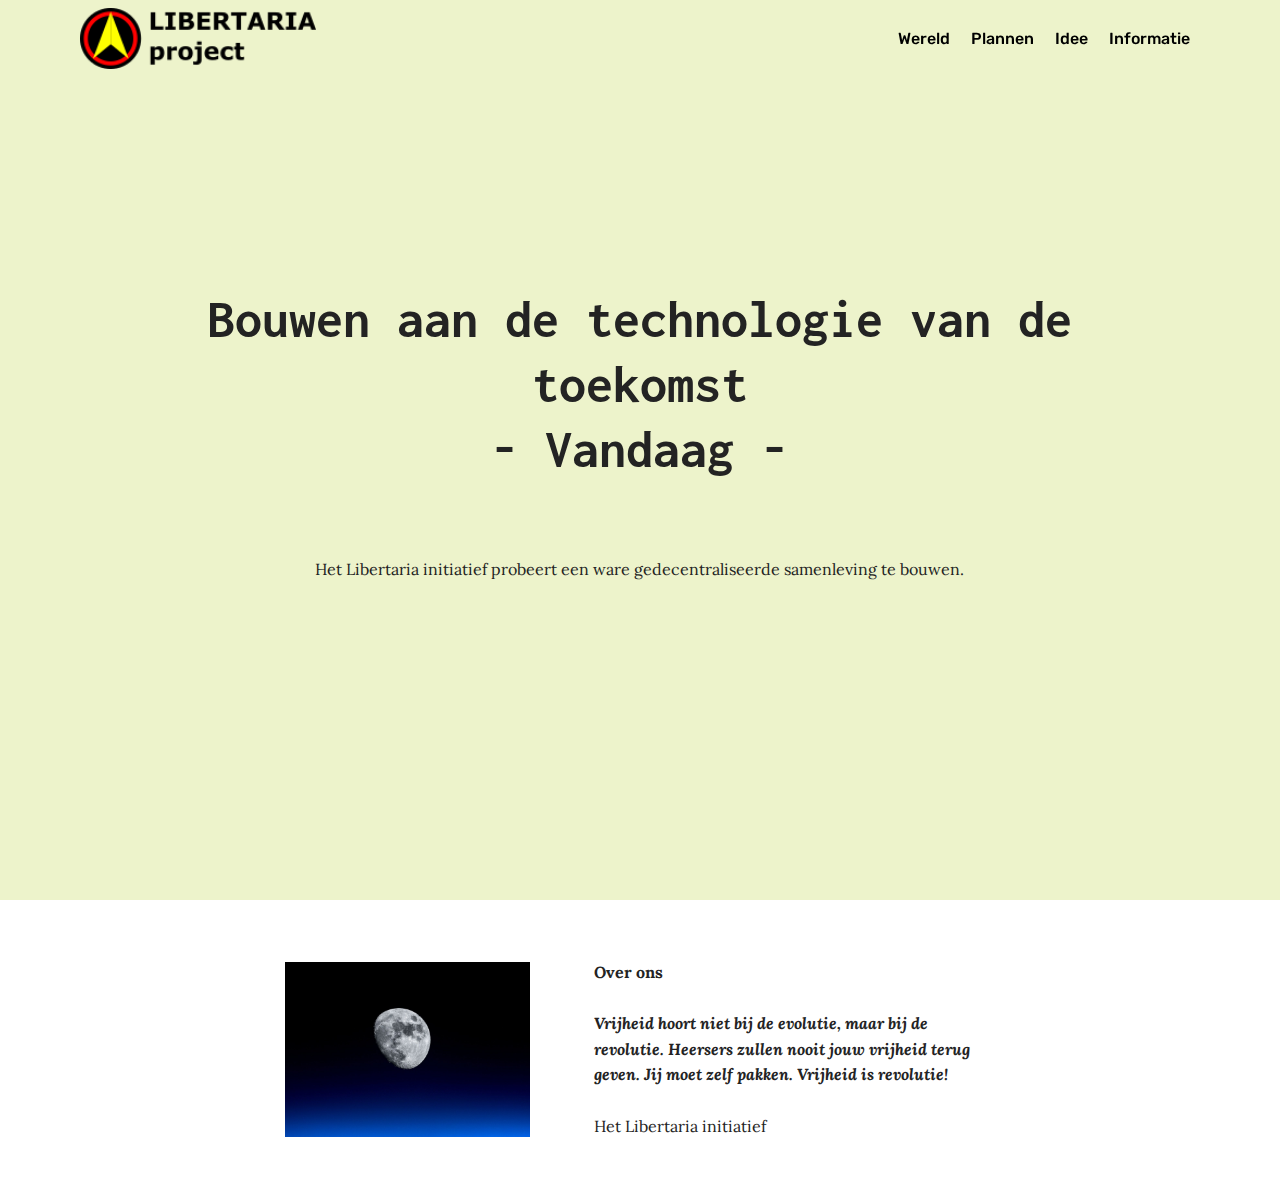
==== commit b5b2c394: "create github pages" ====
--- a/index.html
+++ b/index.html
@@ -14,9 +14,9 @@
   <link rel="stylesheet" href="assets/bootstrap/css/bootstrap.min.css">
   <link rel="stylesheet" href="assets/dropdown/css/style.css">
   <link rel="stylesheet" href="assets/theme/css/style.css">
-  <link href="https://fonts.googleapis.com/css?family=Roboto+Slab:100,300,400,700" rel="stylesheet">
+  <link href="https://fonts.googleapis.com/css?family=Inconsolata:400,700" rel="stylesheet">
   <link href="https://fonts.googleapis.com/css?family=Rubik:300,300i,400,400i,500,500i,700,700i,900,900i" rel="stylesheet">
-  <link href="https://fonts.googleapis.com/css?family=Indie+Flower:400" rel="stylesheet">
+  <link href="https://fonts.googleapis.com/css?family=Lora:400,400i,700,700i" rel="stylesheet">
   <link href="assets/fonts/style.css" rel="stylesheet">
   <link rel="stylesheet" href="assets/mobirise/css/mbr-additional.css" type="text/css">
   
@@ -24,7 +24,7 @@
   
 </head>
 <body>
-<section class="menu cid-quaQHUCO33" once="menu" id="menu2-0" data-rv-view="295">
+<section class="menu cid-quaQHUCO33" once="menu" id="menu2-0" data-rv-view="350">
 
     
 
@@ -50,16 +50,13 @@
         <div class="collapse navbar-collapse" id="navbarSupportedContent">
             <ul class="navbar-nav nav-dropdown nav-right" data-app-modern-menu="true"><li class="nav-item">
                     <a class="nav-link link text-black display-4" href="index.html">Wereld</a>
-                </li><li class="nav-item"><a class="nav-link link text-black display-4" href="https://cammy1982.github.io/2NDLIB/idee.html">Idee</a></li><li class="nav-item"><a class="nav-link link text-black display-4" href="index.html">Informatie</a></li>
-                <li class="nav-item">
-                    <a class="nav-link link text-black display-4" href="index.html">Plannen &nbsp; &nbsp; &nbsp; &nbsp; &nbsp; &nbsp; &nbsp; &nbsp; &nbsp;&nbsp;</a>
-                </li></ul>
+                </li><li class="nav-item"><a class="nav-link link text-black display-4" href="index.html">Plannen</a></li><li class="nav-item"><a class="nav-link link text-black display-4" href="https://cammy1982.github.io/2NDLIB/idee.html">Idee</a></li><li class="nav-item"><a class="nav-link link text-black display-4" href="index.html">Informatie</a></li></ul>
             
         </div>
     </nav>
 </section>
 
-<section class="engine"><a href="https://mobirise.co/h">make a website</a></section><section class="cid-quaQOUe6c3 mbr-fullscreen" id="header2-1" data-bg-video="https://www.youtube.com/watch?v=McKlm_o2qlA&amp;index=49&amp;list=PLGmxyVGSCDKvmLInHxJ9VdiwEb82Lxd2E" data-rv-view="297">
+<section class="engine"><a href="https://mobirise.co/m">bootstrap table</a></section><section class="cid-quaQOUe6c3 mbr-fullscreen" id="header2-1" data-bg-video="https://www.youtube.com/watch?v=McKlm_o2qlA&amp;index=49&amp;list=PLGmxyVGSCDKvmLInHxJ9VdiwEb82Lxd2E" data-rv-view="352">
 
     
 
@@ -77,7 +74,7 @@
     
 </section>
 
-<section class="mbr-section content6 cid-quaWLDuo01" id="content6-5" data-rv-view="301">
+<section class="mbr-section content6 cid-quaWLDuo01" id="content6-5" data-rv-view="356">
     
      
     
--- a/assets/mobirise/css/mbr-additional.css
+++ b/assets/mobirise/css/mbr-additional.css
@@ -1,6 +1,6 @@
-@import url(../../../https://fonts.googleapis.com/css?family=Roboto+Slab:100,300,400,700);
+@import url(../../../https://fonts.googleapis.com/css?family=Inconsolata:400,700);
 @import url(../../../https://fonts.googleapis.com/css?family=Rubik:300,300i,400,400i,500,500i,700,700i,900,900i);
-@import url(../../../https://fonts.googleapis.com/css?family=Indie+Flower:400);
+@import url(../../../https://fonts.googleapis.com/css?family=Lora:400,400i,700,700i);
 
 
 
@@ -23,11 +23,11 @@
   line-height: 1.6;
 }
 .display-1 {
-  font-family: 'Roboto Slab', serif;
-  font-size: 4.6rem;
+  font-family: 'Inconsolata', monospace;
+  font-size: 3.4rem;
 }
 .display-1 > .mbr-iconfont {
-  font-size: 7.36rem;
+  font-size: 5.44rem;
 }
 .display-2 {
   font-family: 'Rubik', sans-serif;
@@ -44,11 +44,11 @@
   font-size: 1.6rem;
 }
 .display-5 {
-  font-family: 'Indie Flower', handwriting;
-  font-size: 1.2rem;
+  font-family: 'Lora', serif;
+  font-size: 1rem;
 }
 .display-5 > .mbr-iconfont {
-  font-size: 1.92rem;
+  font-size: 1.6rem;
 }
 .display-7 {
   font-family: 'Rubik', sans-serif;
@@ -64,9 +64,9 @@
 /* 0.65 - min scale variable, may vary */
 @media (max-width: 768px) {
   .display-1 {
-    font-size: 3.68rem;
-    font-size: calc( 2.26rem + (4.6 - 2.26) * ((100vw - 20rem) / (48 - 20)));
-    line-height: calc( 1.4 * (2.26rem + (4.6 - 2.26) * ((100vw - 20rem) / (48 - 20))));
+    font-size: 2.72rem;
+    font-size: calc( 1.8399999999999999rem + (3.4 - 1.8399999999999999) * ((100vw - 20rem) / (48 - 20)));
+    line-height: calc( 1.4 * (1.8399999999999999rem + (3.4 - 1.8399999999999999) * ((100vw - 20rem) / (48 - 20))));
   }
   .display-2 {
     font-size: 1.28rem;
@@ -79,9 +79,9 @@
     line-height: calc( 1.4 * (1rem + (1 - 1) * ((100vw - 20rem) / (48 - 20))));
   }
   .display-5 {
-    font-size: 0.96rem;
-    font-size: calc( 1.07rem + (1.2 - 1.07) * ((100vw - 20rem) / (48 - 20)));
-    line-height: calc( 1.4 * (1.07rem + (1.2 - 1.07) * ((100vw - 20rem) / (48 - 20))));
+    font-size: 0.8rem;
+    font-size: calc( 1rem + (1 - 1) * ((100vw - 20rem) / (48 - 20)));
+    line-height: calc( 1.4 * (1rem + (1 - 1) * ((100vw - 20rem) / (48 - 20))));
   }
 }
 /* Buttons */
@@ -1563,47 +1563,16 @@
     border-left: .30em solid transparent;
   }
 }
-.cid-qub2cDl4qc {
-  padding-top: 45px;
-  padding-bottom: 15px;
-  background-color: #b2ccd2;
-}
-.cid-qub2cDl4qc .mbr-section-subtitle {
-  color: #767676;
-}
-.cid-qub1Tpl6NM {
-  padding-top: 60px;
-  padding-bottom: 60px;
-  background-color: #b2ccd2;
-}
-.cid-qub1Tpl6NM .counter-container {
-  color: #767676;
-}
-.cid-qub1Tpl6NM .counter-container ol {
-  margin-bottom: 0;
-  counter-reset: myCounter;
-}
-.cid-qub1Tpl6NM .counter-container ol li {
-  margin-bottom: 1rem;
-}
-.cid-qub1Tpl6NM .counter-container ol li {
-  list-style: none;
-  padding-left: .5rem;
-}
-.cid-qub1Tpl6NM .counter-container ol li:before {
-  position: absolute;
-  left: 0px;
-  margin-top: -10px;
-  counter-increment: myCounter;
-  content: counter(myCounter);
-  display: inline-block;
+.cid-qub5oe3Eb1 {
+  padding-top: 105px;
+  padding-bottom: 90px;
+  background: linear-gradient(45deg, #787324, #0f7699);
+}
+.cid-qub5oe3Eb1 .mbr-text,
+.cid-qub5oe3Eb1 .mbr-section-btn {
+  color: #020202;
   text-align: center;
-  margin: 5px 10px;
-  line-height: 40px;
-  transition: all .2s;
-  color: #ffffff;
-  background: #149dcc;
-  width: 40px;
-  height: 40px;
-  border-radius: 50%;
-}
+}
+.cid-qub5oe3Eb1 H1 {
+  color: #020202;
+}
